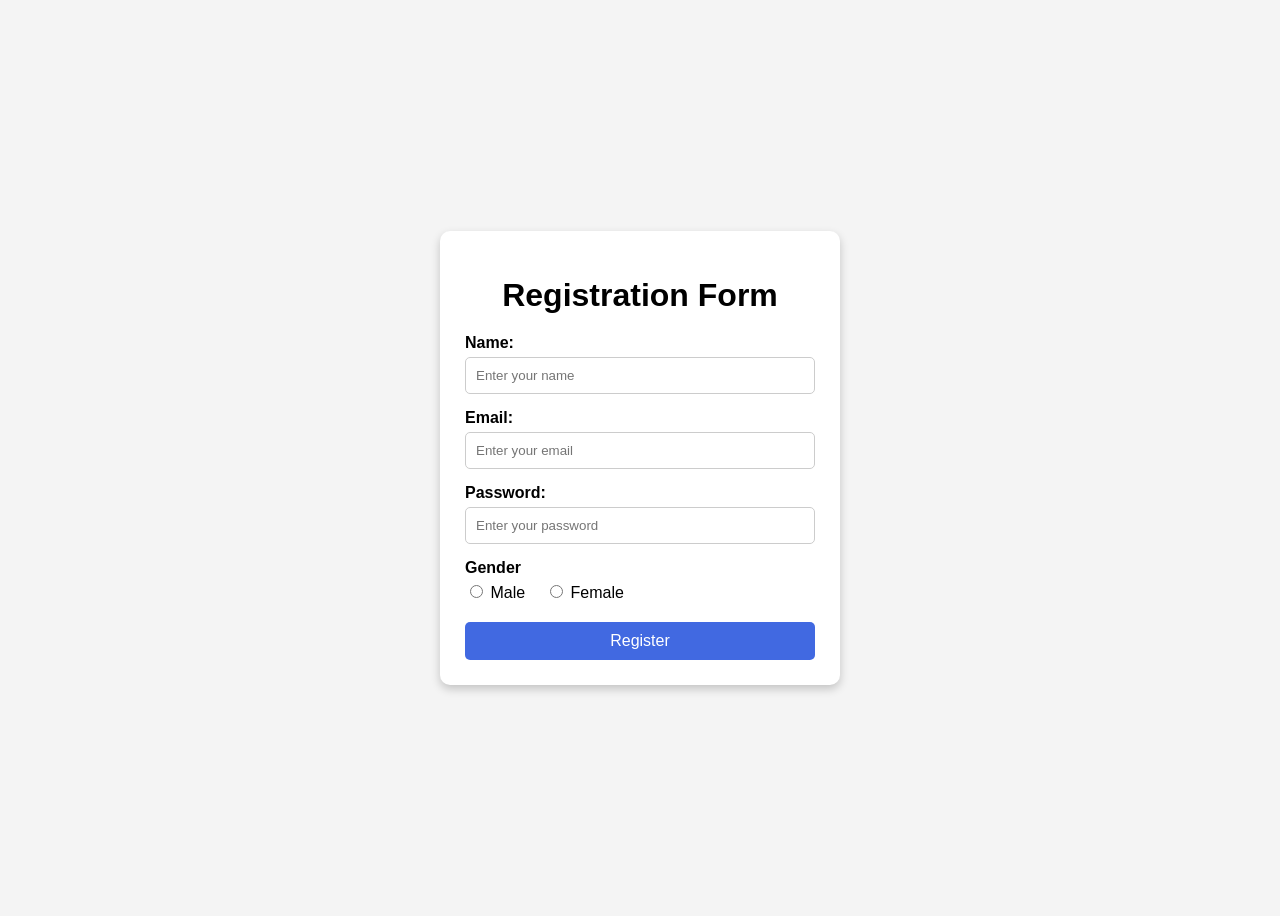
==== registrationform.html @ ee822c07 "Rename to registrationform" ====
<!doctype html>
<html lang="en">
    <head>
        <meta charset="UTF-8">
        <meta name="viewport" content="width=device-width, initial-scale=1.0">
        <title>Registration Form</title>
        <link rel="stylesheet" href="index.css">
    </head>
    <!--body>
<h1>Hello World</h1>
<p>This is a sample HTML document </p>
<!--list items>
    <li>apple </li>
    <li>banana</li>
    <li>orange</li>
  
    <ul>
        <li>red</li>
        <li>yellow</li>
        <li>orange</li>
        </ul>
        <ol>
            <li>first</li>  
            <li>second</li>
            </ol>   
            <a href="https://www.google.com" >  Google</a>
<img src="https://www.w3schools.com/html/pic_trulli.jpg" alt="Trulli" width="500" height="333"> 
<video controls width="400">
          <source
        src="https://www.w3schools.com/html/mov_bbb.mp4"
        type="video/mp4" />

</video>

   <iframe
      width="400"
      height="225"
      src="https://www.youtube.com/embed/YE7VzlLtp-4"
      title="YouTube video player"
      allowfullscreen>
    </iframe>
<form action="/submit" method="post">
  <label for="name">Name:</label>
  <input type="text" id="name" name="name"><br><br>
  <label for="email">Email:</label>
  <input type="email" id="email" name="email"><br><br>
  <input type="submit" value="Submit">
</form> 
<table> 
    <thead>
        <tr>
            <th>name</th>
            <th>gender</th>
            
        </tr>
        </thead>    
        <tbody >    
            <tr>
          <td>john</td>
          <td>male</td>
         
        </tr>
        <tr>
          <td>catty</td>
          <td>female</td>
          
        </tr>

        </tbody>
</table>
</list -->
   <body>

    <div class="form card">
        <h1>Registration Form</h1>
        <form>
            <div class="form-group">
                <label for="name">Name:</label>
                <input type="text" id="name" placeholder="Enter your name">
            </div>
            <div class="form-group">
                <label for="email">Email:</label>
                <input type="email" id="email" placeholder="Enter your email">
            </div>
            <div class="form-group">
                <label for="password">Password:</label>
                <input type="password" id="password" placeholder="Enter your password">
            </div>
            <div class="form-group">
                <label>Gender</label>
                <div class="group-options">
                    <label>
                        <input type="radio" name="gender" value="male">
                        Male
                    </label>

                    <label>
                        <input type="radio" name="gender" value="female">
                        Female
                    </label>
                </div>
            </div>
            <button type="submit">Register</button>
        </form>
    </div>

</body>
---- index.css ----
/* Page Styling */
body {
    font-family: Arial, sans-serif;
    background-color: #f4f4f4;
    display: flex;
    justify-content: center;
    align-items: center;
    height: 100vh;
}

/* Form Card */
.form.card {
    background: white;
    padding: 25px;
    width: 350px;
    border-radius: 10px;
    box-shadow: 0 4px 10px rgba(0, 0, 0, 0.2);
}

/* Heading */
h1 {
    text-align: center;
    margin-bottom: 20px;
}

/* Form Groups */
.form-group {
    margin-bottom: 15px;
}

/* Labels */
.form-group label {
    display: block;
    margin-bottom: 5px;
    font-weight: bold;
}

/* Input Fields */
.form-group input[type="text"],
.form-group input[type="email"],
.form-group input[type="password"] {
    width: 100%;
    padding: 10px;
    border: 1px solid #ccc;
    border-radius: 5px;
    box-sizing: border-box;
}

/* Gender Options */
.group-options {
    display: flex;
    gap: 20px;
    margin-top: 5px;
}

.group-options label {
    font-weight: normal;
}

/* Button */
button {
    width: 100%;
    padding: 10px;
    background-color: royalblue;
    color: white;
    border: none;
    border-radius: 5px;
    font-size: 16px;
    cursor: pointer;
}

button:hover {
    background-color: darkblue;
}
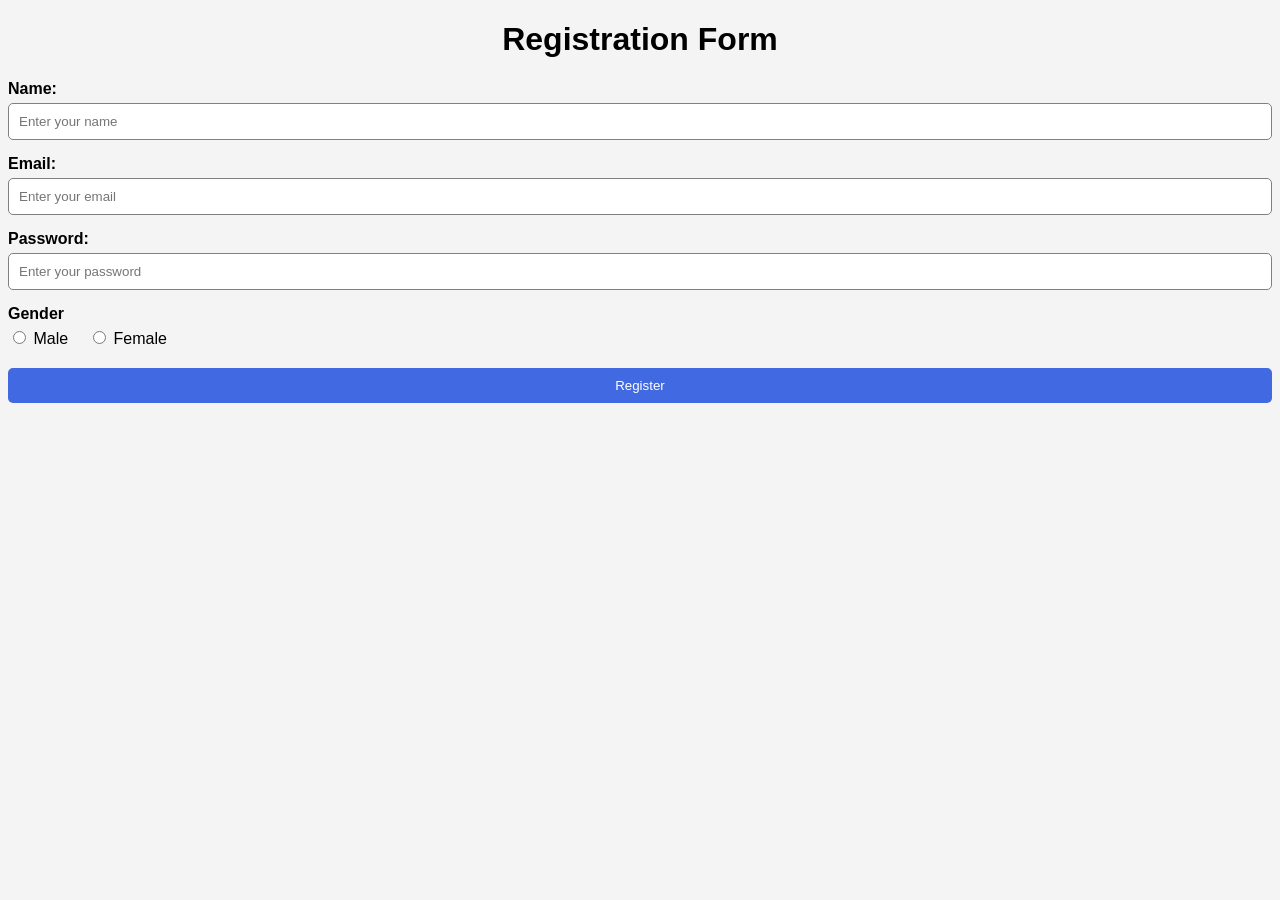
==== commit f111e8a8: "Updated registration form" ====
--- a/registrationform.html
+++ b/registrationform.html
@@ -7,6 +7,9 @@
         <link rel="stylesheet" href="index.css">
     </head>
     <!--body>
+
+
+
 <h1>Hello World</h1>
 <p>This is a sample HTML document </p>
 <!--list items>
--- a/index.css
+++ b/index.css
@@ -1,63 +1,50 @@
-/* Page Styling */
 body {
     font-family: Arial, sans-serif;
     background-color: #f4f4f4;
-    display: flex;
-    justify-content: center;
-    align-items: center;
-    height: 100vh;
 }
 
-/* Form Card */
-.form.card {
+.form-card {
+    width: 350px;
+    margin: 50px auto;
+    padding: 20px;
     background: white;
-    padding: 25px;
-    width: 350px;
     border-radius: 10px;
-    box-shadow: 0 4px 10px rgba(0, 0, 0, 0.2);
+    box-shadow: 0 0 10px gray;
 }
 
-/* Heading */
 h1 {
     text-align: center;
-    margin-bottom: 20px;
 }
 
-/* Form Groups */
 .form-group {
     margin-bottom: 15px;
 }
 
-/* Labels */
-.form-group label {
+label {
     display: block;
     margin-bottom: 5px;
     font-weight: bold;
 }
 
-/* Input Fields */
-.form-group input[type="text"],
-.form-group input[type="email"],
-.form-group input[type="password"] {
+input[type="text"],
+input[type="email"],
+input[type="password"] {
     width: 100%;
     padding: 10px;
-    border: 1px solid #ccc;
+    border: 1px solid gray;
     border-radius: 5px;
     box-sizing: border-box;
 }
 
-/* Gender Options */
 .group-options {
     display: flex;
     gap: 20px;
-    margin-top: 5px;
 }
 
 .group-options label {
     font-weight: normal;
 }
 
-/* Button */
 button {
     width: 100%;
     padding: 10px;
@@ -65,7 +52,6 @@
     color: white;
     border: none;
     border-radius: 5px;
-    font-size: 16px;
     cursor: pointer;
 }
 
